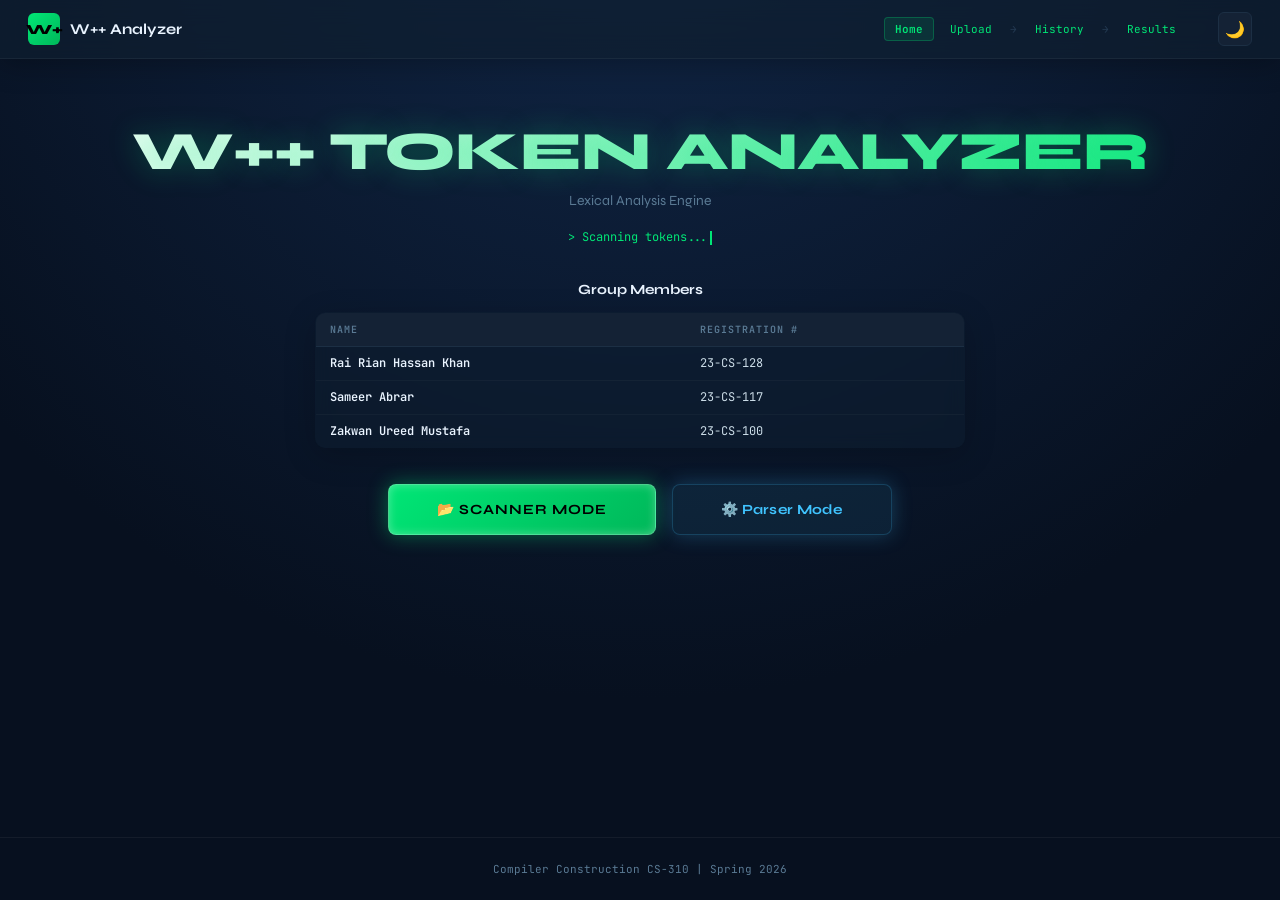
==== index.html @ f40d1fd2 "Initial commit of W++ Compiler Project" ====
<!DOCTYPE html>
<html lang="en">
<head>
<meta charset="UTF-8">
<meta name="viewport" content="width=device-width, initial-scale=1.0">
<title>W++ Token Analyzer — Home</title>
<meta name="description" content="W++ Token Analyzer - Lexical Analysis Engine for CS-310 Compiler Construction">
<link rel="stylesheet" href="style.css">
</head>
<body>

<nav class="navbar">
  <div class="nav-logo" onclick="location.href='index.html'">
    <div class="nav-logo-icon">W+</div>
    <span>W++ Analyzer</span>
  </div>
  <div class="nav-breadcrumb">
    <span class="active">Home</span>
    <a href="upload.html">Upload</a>
    <span class="arrow">→</span>
    <a href="history.html">History</a>
    <span class="arrow">→</span>
    <a href="results.html">Results</a>
  </div>
  <div class="nav-right">
    <button class="theme-toggle" id="themeToggle" title="Toggle theme">🌙</button>
  </div>
</nav>

<section class="hero">
  <h1>W++ Token Analyzer</h1>
  <p class="subtitle">Lexical Analysis Engine</p>
  <div class="typewriter" id="typewriter"><span class="cursor"></span></div>

  <div class="members-section">
    <h3>Group Members</h3>
    <table class="data-table">
      <thead>
        <tr>
          <th>Name</th>
          <th>Registration #</th>
        </tr>
      </thead>
      <tbody>
        <tr>
          <td style="color:var(--text-bright);font-weight:600;">Rai Rian Hassan Khan</td>
          <td>23-CS-128</td>
        </tr>
        <tr>
          <td style="color:var(--text-bright);font-weight:600;">Sameer Abrar</td>
          <td>23-CS-117</td>
        </tr>
        <tr>
          <td style="color:var(--text-bright);font-weight:600;">Zakwan Ureed Mustafa</td>
          <td>23-CS-100</td>
        </tr>
      </tbody>
    </table>
  </div>

  <div style="display:flex;gap:16px;justify-content:center;margin-top:24px;flex-wrap:wrap;animation:fadeIn 1s ease;">
    <a href="workspace.html?mode=scanner" class="btn btn-primary btn-lg btn-pulse" id="scannerBtn" style="min-width:220px;font-family:var(--sans);font-weight:700;">📂 Scanner Mode</a>
    <a href="workspace.html?mode=parser" class="btn btn-blue btn-lg btn-pulse" id="parserBtn" style="min-width:220px;font-family:var(--sans);font-weight:700;box-shadow:0 0 20px rgba(64,196,255,0.25);">⚙️ Parser Mode</a>
  </div>
</section>

<footer class="footer">Compiler Construction CS-310 | Spring 2026</footer>

<script>
// ─── Typewriter effect ───
const lines = [
  '> Scanning tokens...',
  '> Building symbol table...',
  '> Ready.'
];
const el = document.getElementById('typewriter');
let li = 0, ci = 0;
function typeChar() {
  if (li >= lines.length) { el.innerHTML = lines[lines.length-1] + '<span class="cursor"></span>'; return; }
  const txt = lines.slice(0, li).join('  ') + (li > 0 ? '  ' : '') + lines[li].slice(0, ci + 1);
  el.innerHTML = txt + '<span class="cursor"></span>';
  ci++;
  if (ci >= lines[li].length) { li++; ci = 0; setTimeout(typeChar, 400); }
  else { setTimeout(typeChar, 40); }
}
setTimeout(typeChar, 600);

// ─── Theme toggle ───
const toggle = document.getElementById('themeToggle');
if (localStorage.getItem('wpp_theme') === 'light') { document.body.classList.add('light'); toggle.textContent = '☀'; }
toggle.addEventListener('click', () => {
  document.body.classList.toggle('light');
  const isLight = document.body.classList.contains('light');
  toggle.textContent = isLight ? '☀' : '🌙';
  localStorage.setItem('wpp_theme', isLight ? 'light' : 'dark');
});
</script>
</body>
</html>
---- style.css ----
@import url('https://fonts.googleapis.com/css2?family=JetBrains+Mono:ital,wght@0,300;0,400;0,500;0,600;0,700;1,400&family=Syne:wght@400;600;700;800&display=swap');

:root {
  --bg:#07101f;--bg2:#0c1726;--panel:#0f1e30;--panel2:#142235;
  --bg-glow:#11284a;
  --border:#1c2f44;--border2:#243a52;
  --green:#00e676;--green-dim:#00b85a;--green-glow:rgba(0,230,118,0.12);
  --blue:#40c4ff;--yellow:#ffd740;--red:#ff5252;--purple:#ce93d8;--orange:#ffab40;
  --text:#ccdde8;--text-dim:#5a7a94;--text-bright:#eaf4ff;
  --mono:'JetBrains Mono','Courier New',monospace;
  --sans:'Syne',sans-serif;
  --radius:10px;
}
/* Light theme */
body.light {
  --bg:#f0f4f8;--bg2:#e4eaf0;--panel:#ffffff;--panel2:#f7f9fc;
  --bg-glow:#ffffff;
  --border:#d0dbe6;--border2:#bfcdd9;
  --green:#00a854;--green-dim:#008c46;--green-glow:rgba(0,168,84,0.1);
  --text:#1a2a3a;--text-dim:#5a6a7a;--text-bright:#0a1a2a;
  --code-bg:#f5f7fa;--code-border:#d0dbe6;
}
body.light .code-area{background:var(--code-bg)!important;color:var(--text)!important;border-color:var(--code-border)!important;}
body.light .code-area::placeholder{color:#8a9aaa!important;}
body.light .code-area:focus{border-color:var(--green-dim)!important;box-shadow:0 0 0 2px rgba(0,168,84,.08)!important;}
body.light .raw-report{background:var(--code-bg)!important;color:var(--text)!important;border-color:var(--code-border)!important;}
body.light .upload-zone{background:rgba(0,0,0,.02)!important;}
body.light .chart-bar{box-shadow:none!important;}
body.light .navbar{background:rgba(255,255,255,0.85)!important;border-bottom:1px solid rgba(0,0,0,0.05)!important;box-shadow:0 4px 30px rgba(0,0,0,0.05)!important;}
body.light .data-table{background:rgba(255,255,255,0.6)!important;border:1px solid rgba(0,0,0,0.05)!important;box-shadow:0 8px 32px rgba(0,0,0,0.05)!important;}
body.light .data-table tbody tr{border-bottom:1px solid rgba(0,0,0,0.03)!important;}
body.light .data-table tbody tr:hover{background:rgba(0,168,84,0.05)!important;box-shadow:inset 0 0 15px rgba(0,168,84,0.05)!important;}
body.light .footer{border-top:1px solid rgba(0,0,0,0.05)!important;}
*{margin:0;padding:0;box-sizing:border-box;}
html{scroll-behavior:smooth;}
body{background:radial-gradient(circle at 50% -20%, var(--bg-glow) 0%, var(--bg) 70%) fixed;color:var(--text);font-family:var(--mono);min-height:100vh;font-size:13px;display:flex;flex-direction:column;}
a{color:var(--green);text-decoration:none;}

/* ─── NAVBAR ─── */
.navbar{background:rgba(15,30,48,0.7);backdrop-filter:blur(12px);-webkit-backdrop-filter:blur(12px);border-bottom:1px solid rgba(255,255,255,0.05);padding:12px 28px;display:flex;align-items:center;gap:16px;position:sticky;top:0;z-index:200;box-shadow:0 4px 30px rgba(0,0,0,0.3);}
.nav-logo{display:flex;align-items:center;gap:10px;font-family:var(--sans);font-weight:700;font-size:15px;color:var(--text-bright);cursor:pointer;}
.nav-logo-icon{width:32px;height:32px;background:linear-gradient(135deg,var(--green),var(--green-dim));border-radius:6px;display:flex;align-items:center;justify-content:center;font-size:14px;font-weight:800;color:#000;font-family:var(--sans);}
.nav-breadcrumb{display:flex;gap:6px;align-items:center;margin-left:auto;font-size:11px;color:var(--text-dim);}
.nav-breadcrumb a,.nav-breadcrumb span{padding:4px 10px;border-radius:4px;transition:.15s;}
.nav-breadcrumb a:hover{color:var(--green);}
.nav-breadcrumb .active{background:rgba(0,230,118,.1);color:var(--green);font-weight:600;border:1px solid rgba(0,230,118,.25);}
.nav-breadcrumb .arrow{color:var(--border2);padding:0 2px;}
.nav-right{display:flex;gap:8px;align-items:center;margin-left:16px;}
.theme-toggle{background:var(--panel2);border:1px solid var(--border);color:var(--text-dim);width:34px;height:34px;border-radius:6px;cursor:pointer;font-size:16px;display:flex;align-items:center;justify-content:center;transition:.15s;}
.theme-toggle:hover{border-color:var(--green);color:var(--green);}

/* ─── BUTTONS ─── */
.btn{display:inline-flex;align-items:center;gap:8px;padding:10px 20px;border:none;border-radius:7px;cursor:pointer;font-family:var(--mono);font-size:12px;font-weight:600;transition:all .18s;letter-spacing:.3px;text-decoration:none;}
.btn-primary{background:linear-gradient(135deg,var(--green),var(--green-dim));color:#000;border:1px solid rgba(255,255,255,0.3);box-shadow:0 0 20px rgba(0,230,118,0.4), inset 0 0 10px rgba(255,255,255,0.3);text-transform:uppercase;letter-spacing:1px;font-family:var(--sans);}
.btn-primary:hover{transform:translateY(-2px);box-shadow:0 0 30px rgba(0,230,118,0.6), inset 0 0 15px rgba(255,255,255,0.5);}
.btn-secondary{background:var(--panel);color:var(--text-dim);border:1px solid var(--border);}
.btn-secondary:hover{border-color:var(--border2);color:var(--text);}
.btn-blue{background:rgba(64,196,255,.08);color:var(--blue);border:1px solid rgba(64,196,255,.2);}
.btn-blue:hover{background:rgba(64,196,255,.15);}
.btn-sm{padding:6px 12px;font-size:11px;}
.btn-lg{padding:16px 48px;font-size:14px;border-radius:8px;}
.btn-full{width:100%;}
.btn-icon{padding:8px 14px;}

/* Pulsing glow for start button */
@keyframes pulseGlow{0%,100%{box-shadow:0 0 15px rgba(0,230,118,.4), inset 0 0 10px rgba(255,255,255,0.3);}50%{box-shadow:0 0 40px rgba(0,230,118,.8), inset 0 0 20px rgba(255,255,255,0.5);}}
.btn-pulse{animation:pulseGlow 2.5s ease-in-out infinite;}

/* ─── CARDS ─── */
.card{background:var(--panel);border:1px solid var(--border);border-radius:var(--radius);padding:20px 24px;transition:border-color .2s;}
.card:hover{border-color:var(--border2);}
.card-title{font-size:10px;text-transform:uppercase;letter-spacing:1.5px;color:var(--text-dim);font-weight:600;margin-bottom:12px;}

/* ─── STAT CARDS ─── */
.stat-cards{display:grid;grid-template-columns:repeat(4,1fr);gap:10px;margin-bottom:24px;}
.stat-card{background:var(--panel);border:1px solid var(--border);border-radius:var(--radius);padding:14px 16px;}
.stat-card .label{font-size:10px;color:var(--text-dim);text-transform:uppercase;letter-spacing:.8px;margin-bottom:6px;}
.stat-card .value{font-size:24px;font-weight:700;color:var(--text-bright);line-height:1;}
.stat-card .sublabel{font-size:10px;color:var(--text-dim);margin-top:4px;}
.stat-card.hl{border-color:rgba(0,230,118,.3);}
.stat-card.hl .value{color:var(--green);}

/* ─── TABLES ─── */
.data-table{width:100%;border-collapse:collapse;font-size:12px;background:rgba(15,30,48,0.5);backdrop-filter:blur(8px);border-radius:var(--radius);overflow:hidden;border:1px solid rgba(255,255,255,0.05);box-shadow:0 8px 32px rgba(0,0,0,0.2);}
.data-table thead tr{background:var(--panel2);border-bottom:1px solid var(--border);}
.data-table th{padding:10px 14px;text-align:left;font-size:10px;text-transform:uppercase;letter-spacing:1px;color:var(--text-dim);font-weight:600;white-space:nowrap;}
.data-table tbody tr{border-bottom:1px solid rgba(255,255,255,0.03);transition:all .2s ease;}
.data-table tbody tr:last-child{border-bottom:none;}
.data-table tbody tr:hover{background:rgba(0,230,118,0.05);box-shadow:inset 0 0 15px rgba(0,230,118,0.05);}
.data-table td{padding:8px 14px;vertical-align:middle;line-height:1.4;}
.qty-cell{font-weight:700;color:var(--text-bright);text-align:right;}
.lines-cell{font-size:11px;color:var(--text-dim);max-width:220px;word-break:break-all;}
.lines-expand{color:var(--blue);cursor:pointer;font-size:10px;margin-left:4px;}
.lines-expand:hover{text-decoration:underline;}

/* Category badges */
.cat-badge{display:inline-block;padding:2px 8px;border-radius:4px;font-size:10px;font-weight:600;letter-spacing:.3px;}
.cat-KEYWORD{background:rgba(206,147,216,.15);color:var(--purple);border:1px solid rgba(206,147,216,.3);}
.cat-IDENTIFIER{background:rgba(64,196,255,.12);color:var(--blue);border:1px solid rgba(64,196,255,.3);}
.cat-LITERAL{background:rgba(255,215,64,.12);color:var(--yellow);border:1px solid rgba(255,215,64,.3);}
.cat-OPERATOR{background:rgba(255,82,82,.12);color:var(--red);border:1px solid rgba(255,82,82,.3);}
.cat-SEPARATOR{background:rgba(0,230,118,.1);color:var(--green);border:1px solid rgba(0,230,118,.25);}
.cat-COMMENT{background:rgba(90,122,148,.15);color:var(--text-dim);border:1px solid var(--border);}
.ignored-cell{font-style:italic;color:var(--text-dim);font-size:11px;}

/* Percentage bar */
.pct-bar{display:flex;align-items:center;gap:8px;}
.pct-bar-bg{height:4px;width:60px;background:var(--border);border-radius:2px;overflow:hidden;}
.pct-bar-fill{height:100%;border-radius:2px;background:var(--green);transition:width .4s;}

/* ─── SECTION HEADERS ─── */
.section{margin-bottom:36px;opacity:0;transform:translateY(16px);transition:opacity .5s,transform .5s;}
.section.visible{opacity:1;transform:translateY(0);}
.section-head{display:flex;align-items:center;gap:12px;margin-bottom:6px;flex-wrap:wrap;}
.section-title{font-size:10px;text-transform:uppercase;letter-spacing:2px;color:var(--green);font-weight:700;display:flex;align-items:center;gap:8px;}
.section-title::before{content:'';width:3px;height:14px;background:var(--green);border-radius:2px;}
.section-desc{font-size:11px;color:var(--text-dim);margin-bottom:14px;}
.section-meta{display:flex;gap:8px;align-items:center;margin-left:auto;}
.section-time{font-size:10px;color:var(--text-dim);}
.btn-refresh{background:var(--panel2);border:1px solid var(--border);color:var(--text-dim);padding:4px 10px;border-radius:5px;font-size:10px;cursor:pointer;font-family:var(--mono);transition:.15s;}
.btn-refresh:hover{border-color:var(--green);color:var(--green);}
@keyframes flashGreen{0%{border-color:var(--green);box-shadow:0 0 12px var(--green-glow);}100%{border-color:var(--border);box-shadow:none;}}
.section.flash{animation:flashGreen .6s ease;}

/* ─── SECTION NAV ─── */
.sec-nav{display:flex;gap:6px;flex-wrap:wrap;margin-bottom:20px;position:sticky;top:57px;z-index:50;background:var(--bg);padding:10px 0;border-bottom:1px solid var(--border);}
.sec-link{padding:5px 12px;border:1px solid var(--border);background:var(--panel2);color:var(--text-dim);font-size:10px;border-radius:5px;cursor:pointer;text-decoration:none;transition:.15s;text-transform:uppercase;letter-spacing:.5px;}
.sec-link:hover,.sec-link.active{background:rgba(0,230,118,.08);border-color:rgba(0,230,118,.3);color:var(--green);}

/* ─── SUMMARY BOX ─── */
.summary-box{background:var(--panel);border:1px solid var(--border);border-radius:var(--radius);padding:20px 24px;display:grid;grid-template-columns:1fr 1fr;gap:10px 32px;}
.summary-row{display:flex;align-items:baseline;gap:8px;padding:4px 0;border-bottom:1px dashed rgba(255,255,255,.04);}
.summary-row:last-child{border-bottom:none;}
.summary-key{font-size:11px;color:var(--text-dim);flex-shrink:0;}
.summary-val{font-size:12px;color:var(--text-bright);font-weight:600;margin-left:auto;text-align:right;}

/* ─── CATEGORY BREAKDOWN BARS ─── */
.cat-breakdown{background:var(--panel);border:1px solid var(--border);border-radius:var(--radius);overflow:hidden;}
.cat-row{display:flex;align-items:center;gap:14px;padding:10px 18px;border-bottom:1px solid var(--border);}
.cat-row:last-child{border-bottom:none;}
.cat-row-name{font-size:11px;width:110px;font-weight:600;}
.cat-row-bar-wrap{flex:1;height:8px;background:var(--border);border-radius:4px;overflow:hidden;}
.cat-row-bar{height:100%;border-radius:4px;transition:width .5s;}
.cat-row-stats{font-size:11px;color:var(--text-dim);width:110px;text-align:right;}

/* ─── UPLOAD AREA ─── */
.upload-zone{border:2px dashed var(--border2);border-radius:var(--radius);padding:32px 20px;text-align:center;cursor:pointer;transition:.2s;background:rgba(255,255,255,.01);position:relative;}
.upload-zone:hover,.upload-zone.drag-over{border-color:var(--green-dim);background:var(--green-glow);}
.upload-zone input[type="file"]{position:absolute;inset:0;opacity:0;cursor:pointer;width:100%;height:100%;}
.upload-icon{font-size:36px;margin-bottom:10px;}
.upload-text{color:var(--text-dim);font-size:12px;line-height:1.6;}
.upload-text span{color:var(--green);}
.file-badge{margin-top:12px;padding:6px 14px;background:rgba(0,230,118,.06);border:1px solid rgba(0,230,118,.2);border-radius:6px;font-size:11px;color:var(--green);display:none;align-items:center;gap:6px;justify-content:center;}
.file-badge.show{display:inline-flex;}

/* ─── DIVIDER ─── */
.divider{display:flex;align-items:center;gap:10px;padding:0;margin:16px 0;color:var(--text-dim);font-size:10px;text-transform:uppercase;letter-spacing:1px;}
.divider::before,.divider::after{content:'';flex:1;height:1px;background:var(--border);}

/* ─── CODE TEXTAREA ─── */
.code-area{width:100%;min-height:200px;background:#060a12;border:1px solid var(--border);border-radius:8px;color:var(--text);font-family:var(--mono);font-size:12px;line-height:1.6;padding:14px;resize:vertical;outline:none;transition:border-color .2s;tab-size:2;}
.code-area:focus{border-color:var(--green-dim);box-shadow:0 0 0 2px rgba(0,168,84,.1);}
.code-area::placeholder{color:var(--border2);}

/* ─── ERROR MESSAGE ─── */
.error-msg{background:rgba(255,82,82,.08);border:1px solid rgba(255,82,82,.25);color:var(--red);padding:10px 14px;border-radius:7px;font-size:12px;margin-top:10px;display:none;}
.error-msg.show{display:block;}

/* ─── COLLAPSIBLE ─── */
.collapsible-head{display:flex;align-items:center;gap:10px;padding:12px 18px;background:var(--panel2);border:1px solid var(--border);border-radius:var(--radius);cursor:pointer;font-size:12px;color:var(--text);font-weight:600;transition:.15s;}
.collapsible-head:hover{border-color:var(--border2);}
.collapsible-head .chevron{transition:transform .2s;font-size:10px;margin-left:auto;color:var(--text-dim);}
.collapsible-head.open .chevron{transform:rotate(180deg);}
.collapsible-body{max-height:0;overflow:hidden;transition:max-height .3s ease;border:1px solid transparent;border-top:none;border-radius:0 0 var(--radius) var(--radius);}
.collapsible-body.open{max-height:2000px;border-color:var(--border);}
.collapsible-inner{padding:18px;}

/* ─── RAW REPORT ─── */
.raw-report{background:#060a12;border:1px solid var(--border);border-radius:var(--radius);padding:20px;white-space:pre;font-family:var(--mono);font-size:11.5px;line-height:1.65;color:var(--text);overflow-x:auto;max-height:70vh;overflow-y:auto;}

/* ─── SEARCH INPUT ─── */
.search-input{background:var(--panel2);border:1px solid var(--border);color:var(--text);font-family:var(--mono);font-size:11px;padding:7px 12px;border-radius:6px;outline:none;width:220px;transition:.15s;}
.search-input:focus{border-color:var(--green-dim);}
.search-input::placeholder{color:var(--text-dim);}

/* ─── TOOLTIP ─── */
.tt{position:relative;}
.tt .tt-content{display:none;position:absolute;bottom:calc(100% + 6px);left:50%;transform:translateX(-50%);background:var(--panel2);border:1px solid var(--border2);padding:8px 12px;border-radius:6px;font-size:10px;color:var(--text);white-space:nowrap;z-index:100;box-shadow:0 4px 16px rgba(0,0,0,.4);max-width:300px;white-space:normal;word-break:break-all;}
.tt:hover .tt-content{display:block;}

/* ─── TAB TOGGLE ─── */
.tab-bar{display:flex;gap:4px;margin-bottom:12px;}
.tab-btn{padding:5px 12px;border:1px solid var(--border);background:transparent;color:var(--text-dim);font-family:var(--mono);font-size:10px;border-radius:5px;cursor:pointer;transition:.15s;text-transform:uppercase;letter-spacing:.5px;}
.tab-btn.active,.tab-btn:hover{background:rgba(0,230,118,.08);border-color:rgba(0,230,118,.3);color:var(--green);}
.tab-panel{display:none;}
.tab-panel.active{display:block;}

/* ─── CHART BAR (CSS only) ─── */
.chart-wrap{display:flex;align-items:flex-end;gap:3px;height:160px;padding:10px 0;border-bottom:1px solid var(--border);}
.chart-bar{flex:1;min-width:8px;max-width:24px;background:linear-gradient(to top,var(--green-dim),var(--green));border-radius:3px 3px 0 0;transition:height .4s;position:relative;cursor:pointer;box-shadow:0 0 6px var(--green-glow);}
.chart-bar:hover{opacity:.8;}
.chart-bar .chart-label{position:absolute;bottom:-20px;left:50%;transform:translateX(-50%);font-size:8px;color:var(--text-dim);white-space:nowrap;}
.chart-bar .chart-val{position:absolute;top:-16px;left:50%;transform:translateX(-50%);font-size:9px;color:var(--text);font-weight:600;}

/* ─── DOWNLOAD BAR ─── */
.dl-bar{display:flex;gap:8px;margin-top:12px;flex-wrap:wrap;}

/* ─── HOME PAGE ─── */
.hero{text-align:center;padding:60px 20px 40px;}
.hero h1{font-family:var(--sans);font-size:clamp(32px,6vw,54px);font-weight:800;background:linear-gradient(135deg, #ffffff 0%, var(--green) 100%);-webkit-background-clip:text;-webkit-text-fill-color:transparent;text-shadow:0 0 30px rgba(0,230,118,0.3);letter-spacing:-1px;margin-bottom:8px;text-transform:uppercase;}
.hero .subtitle{font-size:14px;color:var(--text-dim);margin-bottom:20px;font-family:var(--sans);}
.typewriter{font-size:12px;color:var(--green);height:20px;margin-bottom:32px;}
.typewriter .cursor{display:inline-block;width:2px;height:14px;background:var(--green);animation:blink .7s step-end infinite;vertical-align:middle;margin-left:2px;}
@keyframes blink{50%{opacity:0;}}

.info-card{max-width:600px;margin:0 auto 32px;text-align:left;}
.info-row{display:flex;gap:12px;padding:8px 0;border-bottom:1px solid var(--border);}
.info-row:last-child{border-bottom:none;}
.info-label{font-size:11px;color:var(--text-dim);width:90px;flex-shrink:0;text-transform:uppercase;letter-spacing:.5px;}
.info-value{font-size:12px;color:var(--text-bright);font-weight:500;}

.members-section{max-width:650px;margin:0 auto 36px;text-align:left;}
.members-section h3{font-family:var(--sans);font-size:14px;color:var(--text-bright);margin-bottom:14px;text-align:center;}

.footer{text-align:center;padding:24px;color:var(--text-dim);font-size:11px;border-top:1px solid rgba(255,255,255,0.05);margin-top:auto;width:100%;}

/* ─── UPLOAD PAGE LAYOUT ─── */
.upload-layout{display:grid;grid-template-columns:1fr 1fr;gap:28px;max-width:1100px;margin:28px auto;padding:0 24px;}
.upload-left,.upload-right{display:flex;flex-direction:column;gap:16px;}

/* ─── STEPS ─── */
.step-card{display:flex;gap:14px;align-items:flex-start;padding:14px 16px;}
.step-num{width:32px;height:32px;background:rgba(0,230,118,.1);border:1px solid rgba(0,230,118,.25);border-radius:50%;display:flex;align-items:center;justify-content:center;font-size:13px;font-weight:700;color:var(--green);flex-shrink:0;font-family:var(--sans);}
.step-text h4{font-size:12px;color:var(--text-bright);margin-bottom:2px;}
.step-text p{font-size:11px;color:var(--text-dim);line-height:1.5;}

/* ─── RESULTS TOP BAR ─── */
.results-topbar{display:flex;align-items:center;gap:12px;padding:10px 24px;background:var(--panel2);border-bottom:1px solid var(--border);flex-wrap:wrap;}
.file-name-badge{background:rgba(0,230,118,.06);border:1px solid rgba(0,230,118,.2);color:var(--green);padding:4px 12px;border-radius:16px;font-size:11px;display:flex;align-items:center;gap:6px;}
.topbar-actions{margin-left:auto;display:flex;gap:8px;}

/* ─── PRINT ─── */
@media print{
  .navbar,.sec-nav,.btn-refresh,.topbar-actions,.results-topbar,.search-input,.tab-bar,.dl-bar,.theme-toggle,.nav-right,.collapsible-head{display:none!important;}
  body{background:#fff!important;color:#000!important;font-size:10px;}
  .section{opacity:1!important;transform:none!important;break-inside:avoid;}
  .card,.data-table,.summary-box,.cat-breakdown{border-color:#ccc!important;background:#fff!important;}
  .stat-card{border-color:#ccc!important;background:#f9f9f9!important;}
  .stat-card .value,.summary-val,.qty-cell{color:#000!important;}
  .cat-badge{border-color:#999!important;}
}

/* ─── RESPONSIVE ─── */
@media(max-width:900px){
  .upload-layout{grid-template-columns:1fr;}
  .stat-cards{grid-template-columns:repeat(2,1fr);}
  .summary-box{grid-template-columns:1fr;}
  .nav-breadcrumb{display:none;}
}
@media(max-width:600px){
  .stat-cards{grid-template-columns:1fr 1fr;}
  .hero h1{font-size:24px;}
  .btn-lg{padding:14px 28px;font-size:13px;}
  .data-table{display:block;overflow-x:auto;}
}
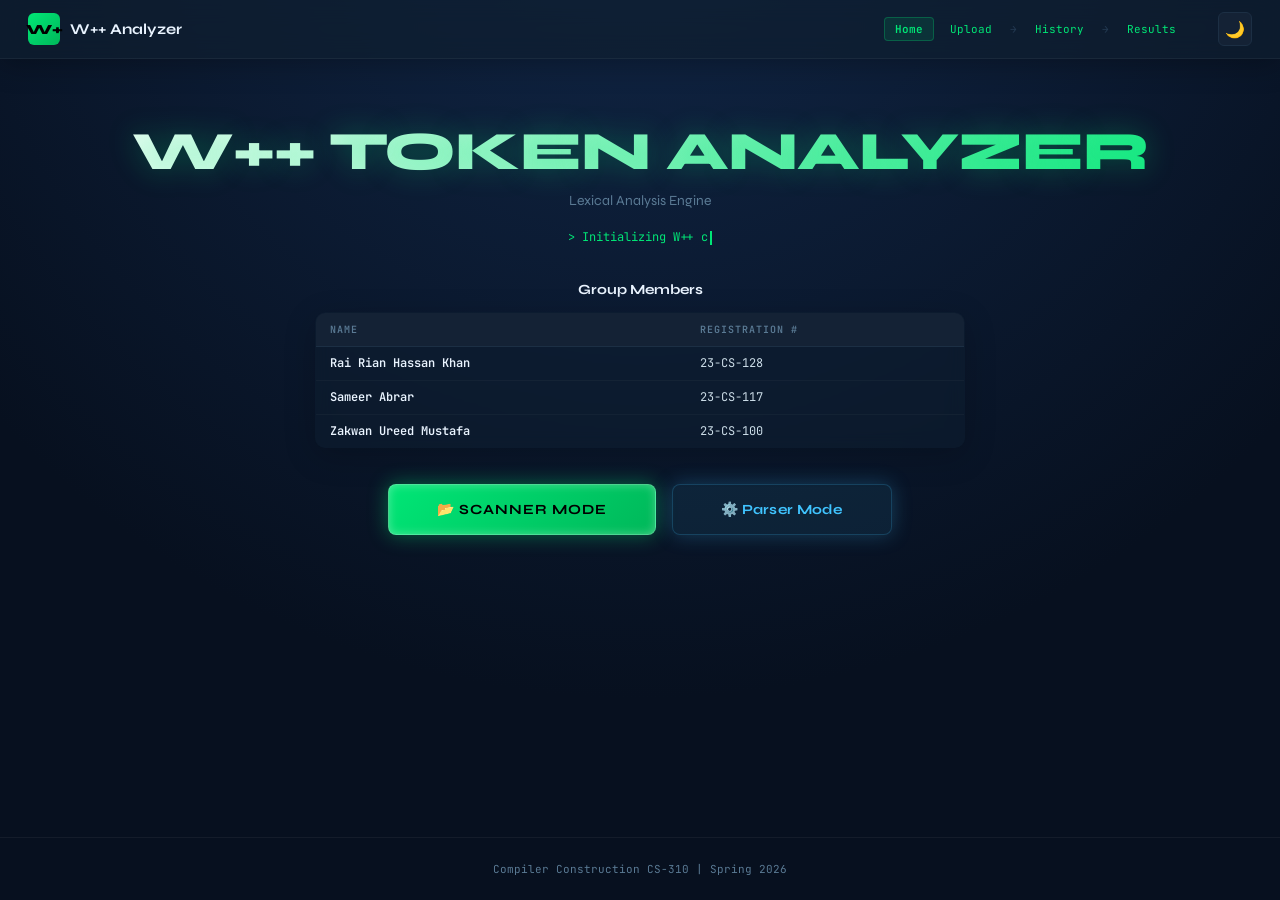
==== commit f83e7f19: "Update index.html" ====
--- a/index.html
+++ b/index.html
@@ -69,8 +69,12 @@
 <script>
 // ─── Typewriter effect ───
 const lines = [
-  '> Scanning tokens...',
-  '> Building symbol table...',
+  '> Initializing W++ compiler engine...',
+  '> Lexical scanning: token stream generated.',
+  '> Syntax parsing: building AST tree...',
+  '> Semantic analysis: checking types and scopes...',
+  '> AST optimization: folding constants and dead code...',
+  '> TAC generation: translating to Three-Address Code...',
   '> Ready.'
 ];
 const el = document.getElementById('typewriter');
